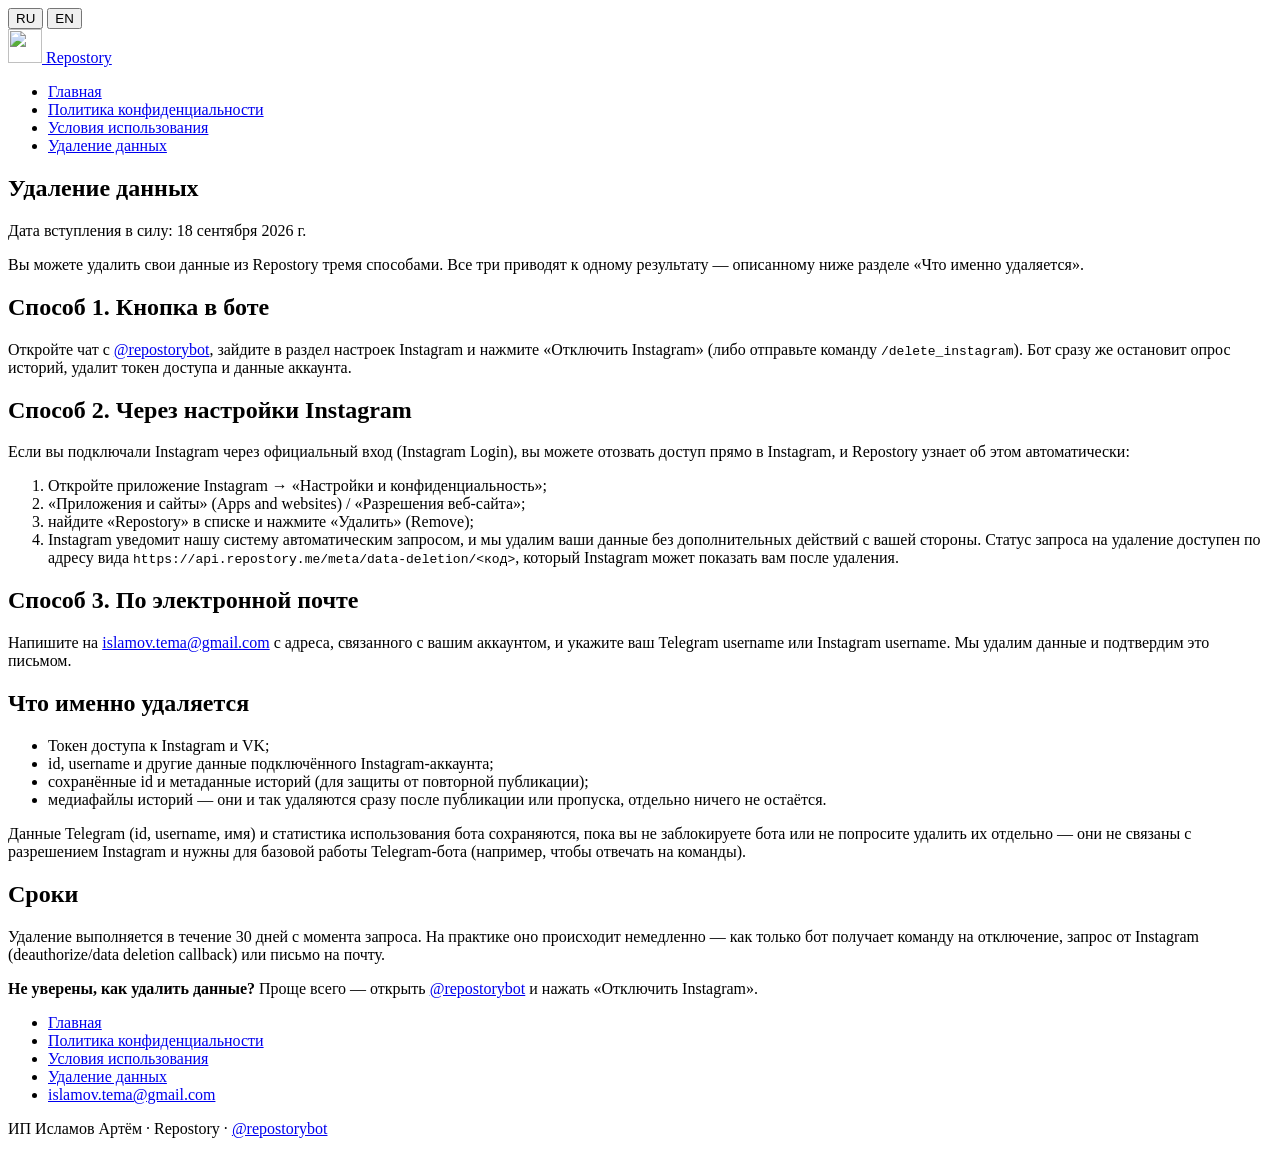
==== site/data-deletion.html @ 5530513e "site: repostory.me — landing, privacy, terms, data deletion (RU/EN), GitHub Pages workflow Co-Author" ====
<!DOCTYPE html>
<html lang="ru">
<head>
<meta charset="UTF-8">
<meta name="viewport" content="width=device-width, initial-scale=1">
<title>Repostory — Удаление данных</title>
<meta name="description" content="Как удалить свои данные из Repostory: три способа отключить Instagram и удалить данные, что именно удаляется и в какие сроки.">
<link rel="icon" type="image/svg+xml" href="/favicon.svg">
<link rel="preconnect" href="https://fonts.googleapis.com">
<link rel="preconnect" href="https://fonts.gstatic.com" crossorigin>
<link href="https://fonts.googleapis.com/css2?family=Inter:wght@400;500;600;700&display=swap" rel="stylesheet">
<link rel="stylesheet" href="/assets/style.css">
</head>
<body>

<div class="lang-switch-bar">
  <button type="button" class="lang-btn" data-set-lang="ru" aria-pressed="true">RU</button>
  <button type="button" class="lang-btn" data-set-lang="en" aria-pressed="false">EN</button>
</div>

<!-- ===================== РУССКИЙ ===================== -->
<div data-lang="ru">
  <header class="site-header">
    <div class="container">
      <a class="brand" href="/">
        <img class="brand-mark" src="/favicon.svg" alt="" width="34" height="34">
        Repostory
      </a>
      <nav>
        <ul class="site-nav">
          <li><a href="/">Главная</a></li>
          <li><a href="/privacy.html">Политика конфиденциальности</a></li>
          <li><a href="/terms.html">Условия использования</a></li>
          <li><a href="/data-deletion.html" class="current">Удаление данных</a></li>
        </ul>
      </nav>
    </div>
  </header>

  <main>
    <section class="doc">
      <div class="container">
        <h1>Удаление данных</h1>
        <p class="meta-line">Дата вступления в силу: 18 сентября 2026 г.</p>
        <p>
          Вы можете удалить свои данные из Repostory тремя способами. Все три приводят к одному
          результату — описанному ниже разделе «Что именно удаляется».
        </p>

        <h2>Способ 1. Кнопка в боте</h2>
        <p>
          Откройте чат с <a href="https://t.me/repostorybot">@repostorybot</a>, зайдите в раздел
          настроек Instagram и нажмите «Отключить Instagram» (либо отправьте команду
          <code>/delete_instagram</code>). Бот сразу же остановит опрос историй, удалит токен доступа
          и данные аккаунта.
        </p>

        <h2>Способ 2. Через настройки Instagram</h2>
        <p>
          Если вы подключали Instagram через официальный вход (Instagram Login), вы можете отозвать
          доступ прямо в Instagram, и Repostory узнает об этом автоматически:
        </p>
        <ol>
          <li>Откройте приложение Instagram → «Настройки и конфиденциальность»;</li>
          <li>«Приложения и сайты» (Apps and websites) / «Разрешения веб-сайта»;</li>
          <li>найдите «Repostory» в списке и нажмите «Удалить» (Remove);</li>
          <li>
            Instagram уведомит нашу систему автоматическим запросом, и мы удалим ваши данные без
            дополнительных действий с вашей стороны. Статус запроса на удаление доступен по адресу
            вида <code>https://api.repostory.me/meta/data-deletion/&lt;код&gt;</code>, который
            Instagram может показать вам после удаления.
          </li>
        </ol>

        <h2>Способ 3. По электронной почте</h2>
        <p>
          Напишите на <a href="mailto:islamov.tema@gmail.com">islamov.tema@gmail.com</a> с адреса,
          связанного с вашим аккаунтом, и укажите ваш Telegram username или Instagram username. Мы
          удалим данные и подтвердим это письмом.
        </p>

        <h2>Что именно удаляется</h2>
        <ul>
          <li>Токен доступа к Instagram и VK;</li>
          <li>id, username и другие данные подключённого Instagram-аккаунта;</li>
          <li>сохранённые id и метаданные историй (для защиты от повторной публикации);</li>
          <li>медиафайлы историй — они и так удаляются сразу после публикации или пропуска, отдельно ничего не остаётся.</li>
        </ul>
        <p>
          Данные Telegram (id, username, имя) и статистика использования бота сохраняются, пока вы не
          заблокируете бота или не попросите удалить их отдельно — они не связаны с разрешением
          Instagram и нужны для базовой работы Telegram-бота (например, чтобы отвечать на команды).
        </p>

        <h2>Сроки</h2>
        <p>
          Удаление выполняется в течение 30 дней с момента запроса. На практике оно происходит
          немедленно — как только бот получает команду на отключение, запрос от Instagram
          (deauthorize/data deletion callback) или письмо на почту.
        </p>

        <div class="callout">
          <strong>Не уверены, как удалить данные?</strong> Проще всего — открыть
          <a href="https://t.me/repostorybot">@repostorybot</a> и нажать «Отключить Instagram».
        </div>
      </div>
    </section>
  </main>

  <footer class="site-footer">
    <div class="container">
      <ul class="footer-links">
        <li><a href="/">Главная</a></li>
        <li><a href="/privacy.html">Политика конфиденциальности</a></li>
        <li><a href="/terms.html">Условия использования</a></li>
        <li><a href="/data-deletion.html">Удаление данных</a></li>
        <li><a href="mailto:islamov.tema@gmail.com">islamov.tema@gmail.com</a></li>
      </ul>
      <p class="footer-meta">ИП Исламов Артём · Repostory · <a href="https://t.me/repostorybot">@repostorybot</a></p>
    </div>
  </footer>
</div>

<!-- ===================== ENGLISH ===================== -->
<div data-lang="en" hidden>
  <header class="site-header">
    <div class="container">
      <a class="brand" href="/">
        <img class="brand-mark" src="/favicon.svg" alt="" width="34" height="34">
        Repostory
      </a>
      <nav>
        <ul class="site-nav">
          <li><a href="/">Home</a></li>
          <li><a href="/privacy.html">Privacy Policy</a></li>
          <li><a href="/terms.html">Terms of Service</a></li>
          <li><a href="/data-deletion.html" class="current">Data Deletion</a></li>
        </ul>
      </nav>
    </div>
  </header>

  <main>
    <section class="doc">
      <div class="container">
        <h1>Data Deletion</h1>
        <p class="meta-line">Effective date: September 18, 2026.</p>
        <p>
          You can delete your data from Repostory in three ways. All three lead to the same outcome,
          described below under "What exactly gets deleted".
        </p>

        <h2>Method 1. A button in the bot</h2>
        <p>
          Open a chat with <a href="https://t.me/repostorybot">@repostorybot</a>, go to the Instagram
          settings section, and tap "Disconnect Instagram" (or send the
          <code>/delete_instagram</code> command). The bot immediately stops polling for Stories and
          deletes the access token and account data.
        </p>

        <h2>Method 2. Through Instagram's own settings</h2>
        <p>
          If you connected Instagram through the official Instagram Login, you can revoke access
          directly in Instagram, and Repostory learns about it automatically:
        </p>
        <ol>
          <li>Open the Instagram app → "Settings and privacy";</li>
          <li>"Apps and websites" / "Website permissions";</li>
          <li>find "Repostory" in the list and tap "Remove";</li>
          <li>
            Instagram notifies our system with an automatic request, and we delete your data without
            any further action on your part. The status of the deletion request is available at an
            address like <code>https://api.repostory.me/meta/data-deletion/&lt;code&gt;</code>, which
            Instagram may show you after removal.
          </li>
        </ol>

        <h2>Method 3. By email</h2>
        <p>
          Email <a href="mailto:islamov.tema@gmail.com">islamov.tema@gmail.com</a> from the address
          associated with your account, and mention your Telegram username or Instagram username. We
          will delete your data and confirm it by email.
        </p>

        <h2>What exactly gets deleted</h2>
        <ul>
          <li>Your Instagram and VK access tokens;</li>
          <li>the id, username, and other data of the connected Instagram account;</li>
          <li>stored Story ids and metadata (kept only to prevent duplicate publishing);</li>
          <li>Story media files — these are already deleted right after publishing or skipping, so nothing separate remains.</li>
        </ul>
        <p>
          Telegram data (id, username, first name) and bot usage statistics are kept until you block
          the bot or ask us to delete them separately — they are not tied to the Instagram permission
          and are needed for the Telegram bot's basic operation (for example, to respond to commands).
        </p>

        <h2>Timeline</h2>
        <p>
          Deletion is completed within 30 days of the request. In practice it happens immediately —
          as soon as the bot receives the disconnect command, a request from Instagram
          (deauthorize / data deletion callback), or an email.
        </p>

        <div class="callout">
          <strong>Not sure how to delete your data?</strong> The simplest way is to open
          <a href="https://t.me/repostorybot">@repostorybot</a> and tap "Disconnect Instagram".
        </div>
      </div>
    </section>
  </main>

  <footer class="site-footer">
    <div class="container">
      <ul class="footer-links">
        <li><a href="/">Home</a></li>
        <li><a href="/privacy.html">Privacy Policy</a></li>
        <li><a href="/terms.html">Terms of Service</a></li>
        <li><a href="/data-deletion.html">Data Deletion</a></li>
        <li><a href="mailto:islamov.tema@gmail.com">islamov.tema@gmail.com</a></li>
      </ul>
      <p class="footer-meta">Artem Islamov, sole proprietor · Repostory · <a href="https://t.me/repostorybot">@repostorybot</a></p>
    </div>
  </footer>
</div>

<script src="/assets/lang.js"></script>
</body>
</html>
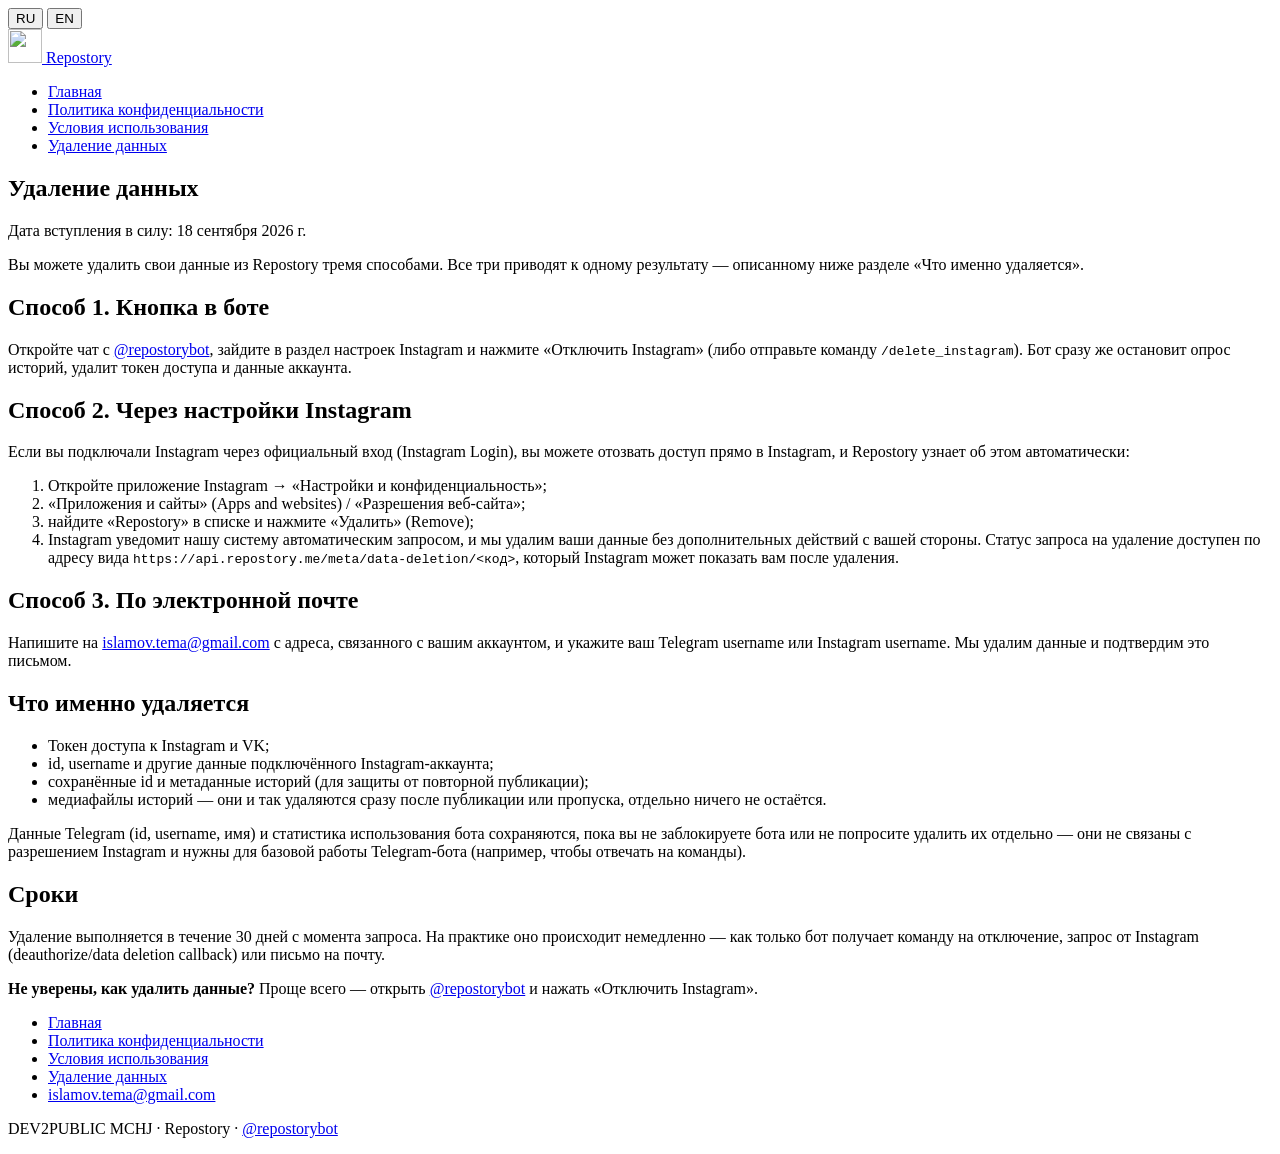
==== commit b1272adf: "site: operator DEV2PUBLIC MCHJ Co-Authored-By: Claude Fable 5.1 <noreply@anthropic.com> Claude-Sessi" ====
--- a/site/data-deletion.html
+++ b/site/data-deletion.html
@@ -116,7 +116,7 @@
         <li><a href="/data-deletion.html">Удаление данных</a></li>
         <li><a href="mailto:islamov.tema@gmail.com">islamov.tema@gmail.com</a></li>
       </ul>
-      <p class="footer-meta">ИП Исламов Артём · Repostory · <a href="https://t.me/repostorybot">@repostorybot</a></p>
+      <p class="footer-meta">DEV2PUBLIC MCHJ · Repostory · <a href="https://t.me/repostorybot">@repostorybot</a></p>
     </div>
   </footer>
 </div>
@@ -219,7 +219,7 @@
         <li><a href="/data-deletion.html">Data Deletion</a></li>
         <li><a href="mailto:islamov.tema@gmail.com">islamov.tema@gmail.com</a></li>
       </ul>
-      <p class="footer-meta">Artem Islamov, sole proprietor · Repostory · <a href="https://t.me/repostorybot">@repostorybot</a></p>
+      <p class="footer-meta">DEV2PUBLIC MCHJ · Repostory · <a href="https://t.me/repostorybot">@repostorybot</a></p>
     </div>
   </footer>
 </div>
